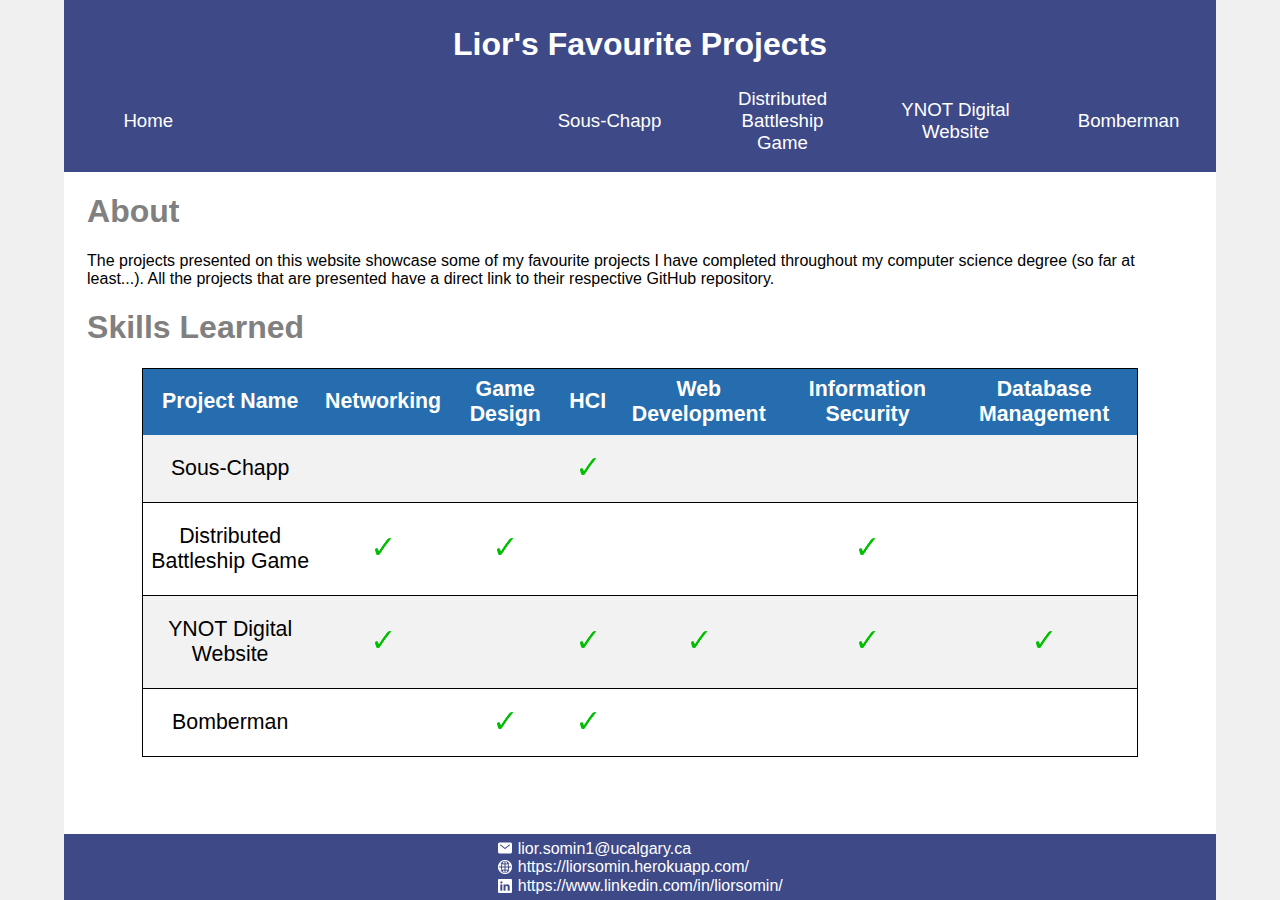
==== Views/index.html @ db14794b "Basic homepage added" ====
<!DOCTYPE html>
<html lang="en">
<head>
    <meta charset="UTF-8">
    <meta name="viewport" content="width=device-width, initial-scale=1.0">
    <title>Home</title>
    <link rel="stylesheet" href="../Public/css/headline.css">
    <link rel="stylesheet" href="../Public/css/footer.css">
    <link rel="stylesheet" href="../Public/css/homepage.css">
</head>
<body>

    <div class="pageBackground">
        <div class="header">
            <h1>
                <a href="index.html">Lior's Favourite Projects</a> 
            </h1>
            <table id="header_leftOPt">
                <tr>
                    <td id="header_home"> 
                        <a href="index.html"> Home </a> 
                    </td>

                    <td> Sous-Chapp </td>
                    <td> Distributed Battleship Game </td>
                    <td> YNOT Digital Website </td>
                    <td> Bomberman</td>

                </tr> 
            </table>    
        </div>
    
        <div class="content">
            <h1> About </h1>
            <p>
                The projects presented on this website showcase some of my favourite projects I have completed throughout my computer science degree (so far at least...).

                All the projects that are presented have a direct link to their respective GitHub repository.

            </p>
            <h1> Skills Learned</h1>

            <div style="overflow-x:auto" id="skillTable">
                <table>
                    <tr>
                        <th>
                            Project Name
                        </th>
                        <th>
                            Networking
                        </th>
                        <th>
                            Game Design
                        </th>
                        <th>
                            HCI
                        </th>
                        <th>
                            Web Development
                        </th>
                        <th>
                            Information Security
                        </th>
                        <th>
                            Database Management
                        </th>
                    </tr>
                    
                    
                    <tr>
                        
                        <td>
                            <a href="SousChapp.html">Sous-Chapp</a>
                        </td>
                        <td>
                            <a href="SousChapp.html">  &nbsp </a>
                        </td>
                        <td>
                            <a href="SousChapp.html">  &nbsp </a>
                            
                        </td>
                        <td>
                            <a href="SousChapp.html"> <img src="../Public/images/Checkmark.png" class="checkmark"> </a>
                        </td>
                        <td>
                            <a href="SousChapp.html"> &nbsp </a>
                        </td>
                        <td>
                            <a href="SousChapp.html"> &nbsp </a>
                        </td>
                        <td>
                            <a href="SousChapp.html">&nbsp </a>
                        </td>
                    </tr>
                    
                    <tr>
                        
                        <td>
                            <a href="SousChapp.html">Distributed Battleship Game </a>
                        </td>
                        <td>
                            <a href="SousChapp.html">   <img src="../Public/images/Checkmark.png" class="checkmark"> </a>
                        </td>
                        <td>
                            <a href="SousChapp.html">   <img src="../Public/images/Checkmark.png" class="checkmark"> </a>
                            
                        </td>
                        <td>
                            <a href="SousChapp.html"> &nbsp </a>
                        </td>
                        <td>
                            <a href="SousChapp.html"> &nbsp </a>
                        </td>
                        <td>
                            <a href="SousChapp.html">  <img src="../Public/images/Checkmark.png" class="checkmark"> </a>
                        </td>
                        <td>
                            <a href="SousChapp.html">&nbsp </a>
                        </td>
                    </tr>

                    <tr>
                        
                        <td>
                            <a href="SousChapp.html"> YNOT Digital Website </a>
                        </td>
                        <td>
                            <a href="SousChapp.html">   <img src="../Public/images/Checkmark.png" class="checkmark"> </a>
                        </td>
                        <td>
                            <a href="SousChapp.html">  &nbsp  </a>
                            
                        </td>
                        <td>
                            <a href="SousChapp.html"> <img src="../Public/images/Checkmark.png" class="checkmark"> </a>
                        </td>
                        <td>
                            <a href="SousChapp.html"> <img src="../Public/images/Checkmark.png" class="checkmark">  </a>
                        </td>
                        <td>
                            <a href="SousChapp.html">  <img src="../Public/images/Checkmark.png" class="checkmark"> </a>
                        </td>
                        <td>
                            <a href="SousChapp.html"> <img src="../Public/images/Checkmark.png" class="checkmark"> </a>
                        </td>
                    </tr>

                    <tr>
                        
                        <td>
                            <a href="SousChapp.html"> Bomberman </a>
                        </td>
                        <td>
                            <a href="SousChapp.html">   &nbsp </a>
                        </td>
                        <td>
                            <a href="SousChapp.html">  <img src="../Public/images/Checkmark.png" class="checkmark">  </a>
                            
                        </td>
                        <td>
                            <a href="SousChapp.html"> <img src="../Public/images/Checkmark.png" class="checkmark"> </a>
                        </td>
                        <td>
                            <a href="SousChapp.html"> &nbsp  </a>
                        </td>
                        <td>
                            <a href="SousChapp.html">  &nbsp </a>
                        </td>
                        <td>
                            <a href="SousChapp.html"> &nbsp </a>
                        </td>
                    </tr>

                </table>
            </div>
            

        </div>

        <br>
        <footer id="footer">
            
            <div>
                <img src="../Public/images/mail.png"> 
                <span>
                    <a href="mailto: lior.somin1@ucalgary.ca">lior.somin1@ucalgary.ca</a>
                </span>
                <br>
                <img src="../Public/images/globe.png">
                <span>
                    <a href="https://liorsomin.herokuapp.com/">https://liorsomin.herokuapp.com/</a>
                </span>
                <br>
                <img src="../Public/images/LinkedIn.png">
                <span>
                    <a href="https://www.linkedin.com/in/liorsomin/">https://www.linkedin.com/in/liorsomin/</a>
                </span>
            </div>
            
        </footer>
    </div>
    
    
</body>
</html>
---- Public/css/headline.css ----
body{
    margin-top: 0px; 
    margin-bottom: 0px; 
    margin-left: 0px; 
    margin-right: 0px;
    padding: 0;
    background-color: #F0F0F0 !important;
    font-family: 'Roboto', sans-serif !important;
}


.pageBackground{
    background-color: white;
    margin:0% 5% 0% 5%; 
    min-height:100vh;
    height: 100%;
    position: relative;
}

div.header{
    background-color: #3e4988;
    text-align: center;
    padding-top: 5px;
    padding-bottom: 15px;
}

.header h1{
    color: white;
}

.header a{
    text-decoration: none;
    color: white;
}


.header a:hover{
    color: gray;
}

.header table{
    table-layout: fixed;
    color: white;
    width: 100%;
}

.header td{
    text-align: center;
    padding-left: 2%;
    padding-right: 2%;
}


@media (min-width: 0px) {
    .header td{
        font-size: 8pt;
        width: 20%;
    }
    
    .header #header_home{
        text-align: center;
        padding-left: 0%;
        padding-right: 0%;
        width: 20%;
    }
}


@media (min-width: 768px) { 
    .header td{
        font-size: 12pt;
        width: 20%;
    }
    
    .header #header_home{
        text-align: center;
        padding-left: 2%;
        padding-right: 2%;
        width: 20%;
    }
    
}

@media (min-width: 992px) { 
    .header td{
        font-size: 14pt;
        width: 15%;
    }
    
    .header #header_home{
        text-align: left;
        padding-left: 5%;
        padding-right: 0%;
        width: 40%;
    }
}

@media (min-width: 1200px) { 
   
}
---- Public/css/footer.css ----
#footer{
    position: absolute; 
    bottom:0; 
    width:100%; 
    background-color:#3e4988;
    padding-top: 5px;
    padding-bottom: 5px;
    margin-left: auto;
    margin-right: auto;
    text-align: center;
}

#footer div{
    text-align: left;
    display: inline-block;
}

#footer img{
    height: 1rem;
    width: auto;
    vertical-align: middle;
}

#footer a {
    vertical-align: middle;
    color: white;
    text-decoration: none;
}
---- Public/css/homepage.css ----
div.content{
    margin-left: 2%;
    margin-right: 2%;
    margin-bottom: 100px;
}

.content h1{
    color: gray;
}

#skillTable table{
    border-collapse: collapse;
    text-align: center;
    border: 1px solid black;
    margin-left: auto;
    margin-right: auto;
    font-size: 16pt;
    width: 90%;
}

#skillTable tr:nth-child(even){
    background-color: #f2f2f2;
}

#skillTable tr:hover{
    background-color: #c4c4c4;
}

#skillTable th{
    color: white;
    background-color: #256daf;
    padding:8px;
}


#skillTable td{
    vertical-align: middle;
    border-bottom: 1px solid black;

    padding-left: 0;
    padding-right: 0;
    
}


.checkmark{
    width: 1rem;
    height: auto;
}

#skillTable a{
    color: black;
    text-decoration: none;

    display:block;
    height:100%;
    width:100%;

    padding-top: 20px;
    padding-bottom: 20px;
}
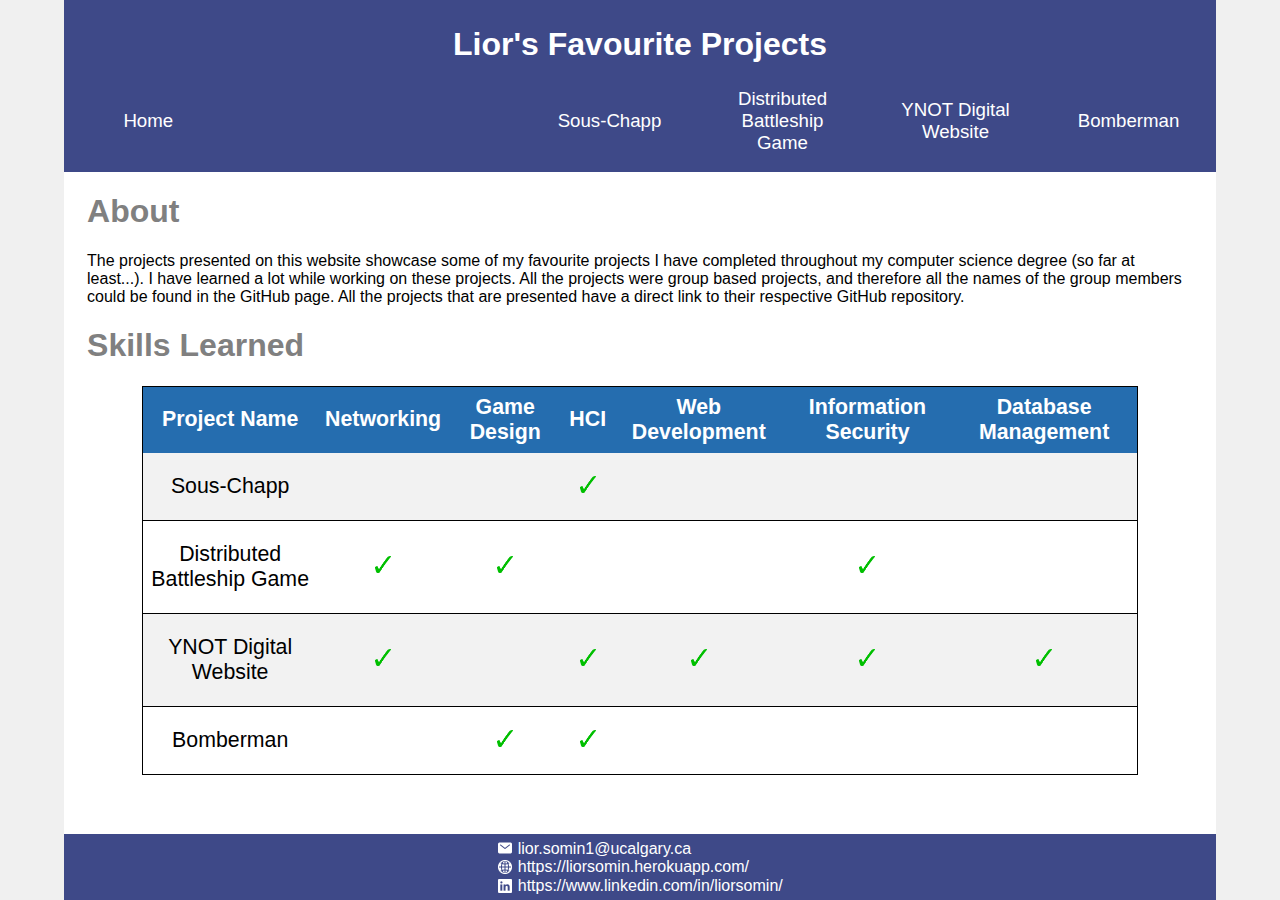
==== commit 1d6c029b: "Added seperate project screens" ====
--- a/Views/index.html
+++ b/Views/index.html
@@ -13,18 +13,26 @@
     <div class="pageBackground">
         <div class="header">
             <h1>
-                <a href="index.html">Lior's Favourite Projects</a> 
+                <a href="index.html" id="title" >Lior's Favourite Projects</a> 
             </h1>
-            <table id="header_leftOPt">
+            <table>
                 <tr>
                     <td id="header_home"> 
                         <a href="index.html"> Home </a> 
                     </td>
 
-                    <td> Sous-Chapp </td>
-                    <td> Distributed Battleship Game </td>
-                    <td> YNOT Digital Website </td>
-                    <td> Bomberman</td>
+                    <td> 
+                        <a href="SousChapp.html">Sous-Chapp </a>   
+                    </td>
+                    <td> 
+                        <a href="Battleship.html"> Distributed Battleship Game </a>
+                    </td>
+                    <td>  
+                        <a href="YNOT.html"> YNOT Digital Website </a>
+                    </td>
+                    <td> 
+                        <a href="Bomberman.html">Bomberman</a>  
+                    </td>
 
                 </tr> 
             </table>    
@@ -33,7 +41,11 @@
         <div class="content">
             <h1> About </h1>
             <p>
-                The projects presented on this website showcase some of my favourite projects I have completed throughout my computer science degree (so far at least...).
+                The projects presented on this website showcase some of my favourite projects I have completed throughout my computer science degree (so far at least...). 
+                I have learned a lot while working on these projects.
+
+
+                All the projects were group based projects, and therefore all the names of the group members could be found in the GitHub page.
 
                 All the projects that are presented have a direct link to their respective GitHub repository.
 
@@ -96,78 +108,78 @@
                     <tr>
                         
                         <td>
-                            <a href="SousChapp.html">Distributed Battleship Game </a>
-                        </td>
-                        <td>
-                            <a href="SousChapp.html">   <img src="../Public/images/Checkmark.png" class="checkmark"> </a>
-                        </td>
-                        <td>
-                            <a href="SousChapp.html">   <img src="../Public/images/Checkmark.png" class="checkmark"> </a>
-                            
-                        </td>
-                        <td>
-                            <a href="SousChapp.html"> &nbsp </a>
-                        </td>
-                        <td>
-                            <a href="SousChapp.html"> &nbsp </a>
-                        </td>
-                        <td>
-                            <a href="SousChapp.html">  <img src="../Public/images/Checkmark.png" class="checkmark"> </a>
-                        </td>
-                        <td>
-                            <a href="SousChapp.html">&nbsp </a>
-                        </td>
-                    </tr>
-
-                    <tr>
-                        
-                        <td>
-                            <a href="SousChapp.html"> YNOT Digital Website </a>
-                        </td>
-                        <td>
-                            <a href="SousChapp.html">   <img src="../Public/images/Checkmark.png" class="checkmark"> </a>
-                        </td>
-                        <td>
-                            <a href="SousChapp.html">  &nbsp  </a>
-                            
-                        </td>
-                        <td>
-                            <a href="SousChapp.html"> <img src="../Public/images/Checkmark.png" class="checkmark"> </a>
-                        </td>
-                        <td>
-                            <a href="SousChapp.html"> <img src="../Public/images/Checkmark.png" class="checkmark">  </a>
-                        </td>
-                        <td>
-                            <a href="SousChapp.html">  <img src="../Public/images/Checkmark.png" class="checkmark"> </a>
-                        </td>
-                        <td>
-                            <a href="SousChapp.html"> <img src="../Public/images/Checkmark.png" class="checkmark"> </a>
-                        </td>
-                    </tr>
-
-                    <tr>
-                        
-                        <td>
-                            <a href="SousChapp.html"> Bomberman </a>
-                        </td>
-                        <td>
-                            <a href="SousChapp.html">   &nbsp </a>
-                        </td>
-                        <td>
-                            <a href="SousChapp.html">  <img src="../Public/images/Checkmark.png" class="checkmark">  </a>
-                            
-                        </td>
-                        <td>
-                            <a href="SousChapp.html"> <img src="../Public/images/Checkmark.png" class="checkmark"> </a>
-                        </td>
-                        <td>
-                            <a href="SousChapp.html"> &nbsp  </a>
-                        </td>
-                        <td>
-                            <a href="SousChapp.html">  &nbsp </a>
-                        </td>
-                        <td>
-                            <a href="SousChapp.html"> &nbsp </a>
+                            <a href="Battleship.html">Distributed Battleship Game </a>
+                        </td>
+                        <td>
+                            <a href="Battleship.html">   <img src="../Public/images/Checkmark.png" class="checkmark"> </a>
+                        </td>
+                        <td>
+                            <a href="Battleship.html">   <img src="../Public/images/Checkmark.png" class="checkmark"> </a>
+                            
+                        </td>
+                        <td>
+                            <a href="Battleship.html"> &nbsp </a>
+                        </td>
+                        <td>
+                            <a href="Battleship.html"> &nbsp </a>
+                        </td>
+                        <td>
+                            <a href="Battleship.html">  <img src="../Public/images/Checkmark.png" class="checkmark"> </a>
+                        </td>
+                        <td>
+                            <a href="Battleship.html">&nbsp </a>
+                        </td>
+                    </tr>
+
+                    <tr>
+                        
+                        <td>
+                            <a href="YNOT.html"> YNOT Digital Website </a>
+                        </td>
+                        <td>
+                            <a href="YNOT.html">   <img src="../Public/images/Checkmark.png" class="checkmark"> </a>
+                        </td>
+                        <td>
+                            <a href="YNOT.html">  &nbsp  </a>
+                            
+                        </td>
+                        <td>
+                            <a href="YNOT.html"> <img src="../Public/images/Checkmark.png" class="checkmark"> </a>
+                        </td>
+                        <td>
+                            <a href="YNOT.html"> <img src="../Public/images/Checkmark.png" class="checkmark">  </a>
+                        </td>
+                        <td>
+                            <a href="YNOT.html">  <img src="../Public/images/Checkmark.png" class="checkmark"> </a>
+                        </td>
+                        <td>
+                            <a href="YNOT.html"> <img src="../Public/images/Checkmark.png" class="checkmark"> </a>
+                        </td>
+                    </tr>
+
+                    <tr>
+                        
+                        <td>
+                            <a href="Bomberman.html"> Bomberman </a>
+                        </td>
+                        <td>
+                            <a href="Bomberman.html">   &nbsp </a>
+                        </td>
+                        <td>
+                            <a href="Bomberman.html">  <img src="../Public/images/Checkmark.png" class="checkmark">  </a>
+                            
+                        </td>
+                        <td>
+                            <a href="Bomberman.html"> <img src="../Public/images/Checkmark.png" class="checkmark"> </a>
+                        </td>
+                        <td>
+                            <a href="Bomberman.html"> &nbsp  </a>
+                        </td>
+                        <td>
+                            <a href="Bomberman.html">  &nbsp </a>
+                        </td>
+                        <td>
+                            <a href="Bomberman.html"> &nbsp </a>
                         </td>
                     </tr>
 
--- a/Public/css/headline.css
+++ b/Public/css/headline.css
@@ -38,6 +38,10 @@
     color: gray;
 }
 
+#title:hover{
+    color: white;
+}
+
 .header table{
     table-layout: fixed;
     color: white;
@@ -53,14 +57,12 @@
 
 @media (min-width: 0px) {
     .header td{
-        font-size: 8pt;
+        font-size: 9pt;
         width: 20%;
     }
     
     .header #header_home{
         text-align: center;
-        padding-left: 0%;
-        padding-right: 0%;
         width: 20%;
     }
 }
@@ -74,8 +76,6 @@
     
     .header #header_home{
         text-align: center;
-        padding-left: 2%;
-        padding-right: 2%;
         width: 20%;
     }
     
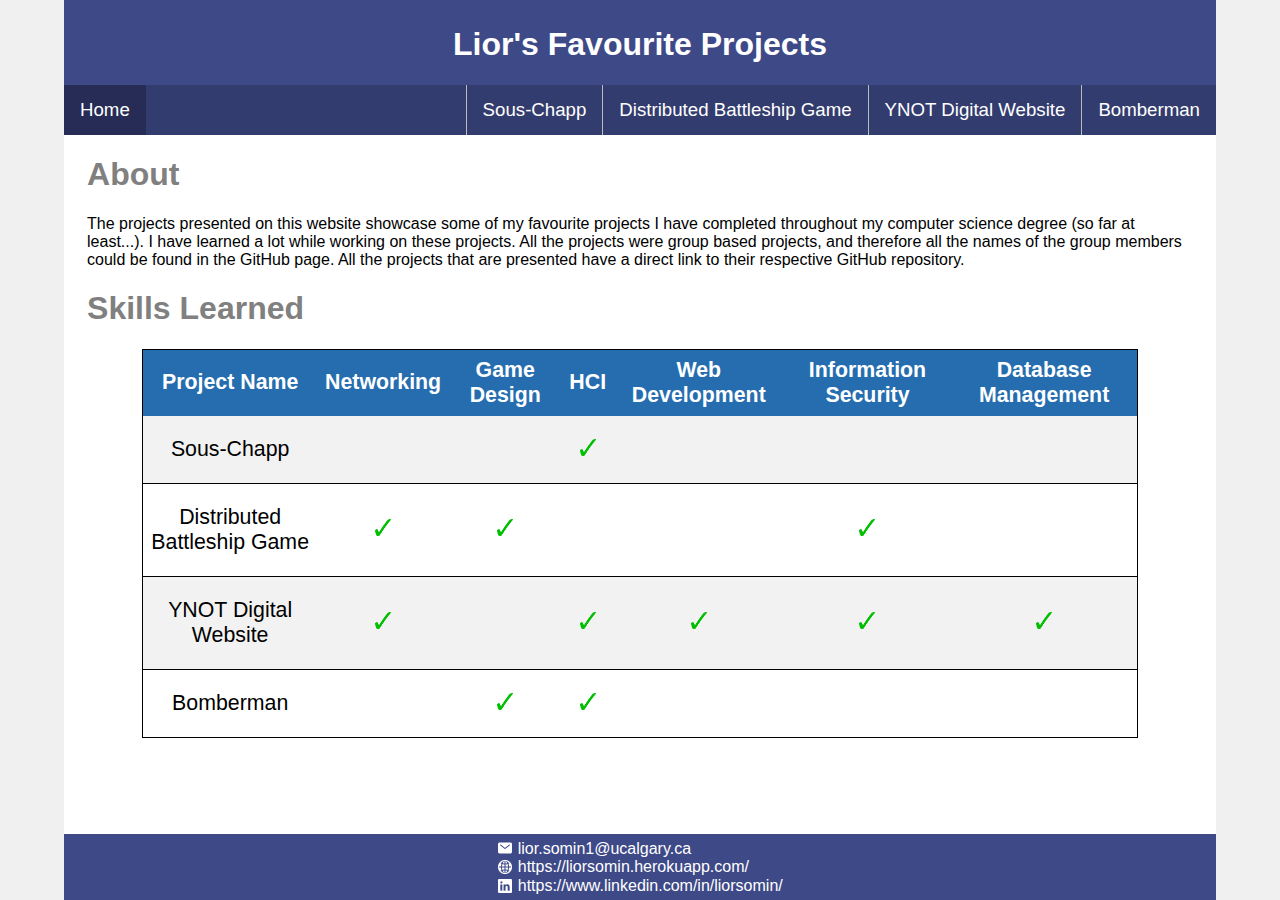
==== commit cb7418cc: "Changed toolbar by using ul" ====
--- a/Views/index.html
+++ b/Views/index.html
@@ -15,27 +15,27 @@
             <h1>
                 <a href="index.html" id="title" >Lior's Favourite Projects</a> 
             </h1>
-            <table>
-                <tr>
-                    <td id="header_home"> 
-                        <a href="index.html"> Home </a> 
-                    </td>
-
-                    <td> 
-                        <a href="SousChapp.html">Sous-Chapp </a>   
-                    </td>
-                    <td> 
+            
+            <div class="toolBar"> 
+
+                <ul>
+                    <li id = "homeBtn">
+                        <a class="active" href="index.html"> Home </a> 
+                    </li>
+                    <li>
+                        <a href="Bomberman.html">Bomberman</a> 
+                    </li>
+                    <li>
+                        <a href="YNOT.html"> YNOT Digital Website </a>
+                    </li>
+                    <li>
                         <a href="Battleship.html"> Distributed Battleship Game </a>
-                    </td>
-                    <td>  
-                        <a href="YNOT.html"> YNOT Digital Website </a>
-                    </td>
-                    <td> 
-                        <a href="Bomberman.html">Bomberman</a>  
-                    </td>
-
-                </tr> 
-            </table>    
+                    </li>
+                    <li>
+                        <a href="SousChapp.html">Sous-Chapp </a> 
+                    </li>
+                </ul>
+            </div>  
         </div>
     
         <div class="content">
--- a/Public/css/headline.css
+++ b/Public/css/headline.css
@@ -21,11 +21,49 @@
     background-color: #3e4988;
     text-align: center;
     padding-top: 5px;
-    padding-bottom: 15px;
 }
 
 .header h1{
     color: white;
+}
+
+/* Toolbar design idea is taken from https://www.w3schools.com/css/css_navbar_horizontal.asp */
+
+.toolBar ul {
+    list-style-type: none;
+    margin: 0;
+    padding: 0;
+    overflow: hidden;
+    background-color: #333c6e;
+  }
+
+.toolBar  li {
+    float: right;
+    border-left: 1px solid #bbb;
+}
+
+.toolBar li:first-child{
+    border-left: none;
+}
+
+#homeBtn{
+    float: left;
+}
+  
+.toolBar  li a {
+    display: block;
+    color: white;
+    text-align: center;
+    padding: 14px 16px;
+    text-decoration: none;
+}
+  
+.toolBar li a:hover:not(.active) {
+    background-color:#262c55;
+  }
+  
+.toolBar  .active {
+    background-color: #262c55;
 }
 
 .header a{
@@ -33,70 +71,8 @@
     color: white;
 }
 
-
-.header a:hover{
-    color: gray;
+.toolBar a{
+    font-size: 14pt;
 }
 
-#title:hover{
-    color: white;
-}
-
-.header table{
-    table-layout: fixed;
-    color: white;
-    width: 100%;
-}
-
-.header td{
-    text-align: center;
-    padding-left: 2%;
-    padding-right: 2%;
-}
-
-
-@media (min-width: 0px) {
-    .header td{
-        font-size: 9pt;
-        width: 20%;
-    }
     
-    .header #header_home{
-        text-align: center;
-        width: 20%;
-    }
-}
-
-
-@media (min-width: 768px) { 
-    .header td{
-        font-size: 12pt;
-        width: 20%;
-    }
-    
-    .header #header_home{
-        text-align: center;
-        width: 20%;
-    }
-    
-}
-
-@media (min-width: 992px) { 
-    .header td{
-        font-size: 14pt;
-        width: 15%;
-    }
-    
-    .header #header_home{
-        text-align: left;
-        padding-left: 5%;
-        padding-right: 0%;
-        width: 40%;
-    }
-}
-
-@media (min-width: 1200px) { 
-   
-} 
-
-    
